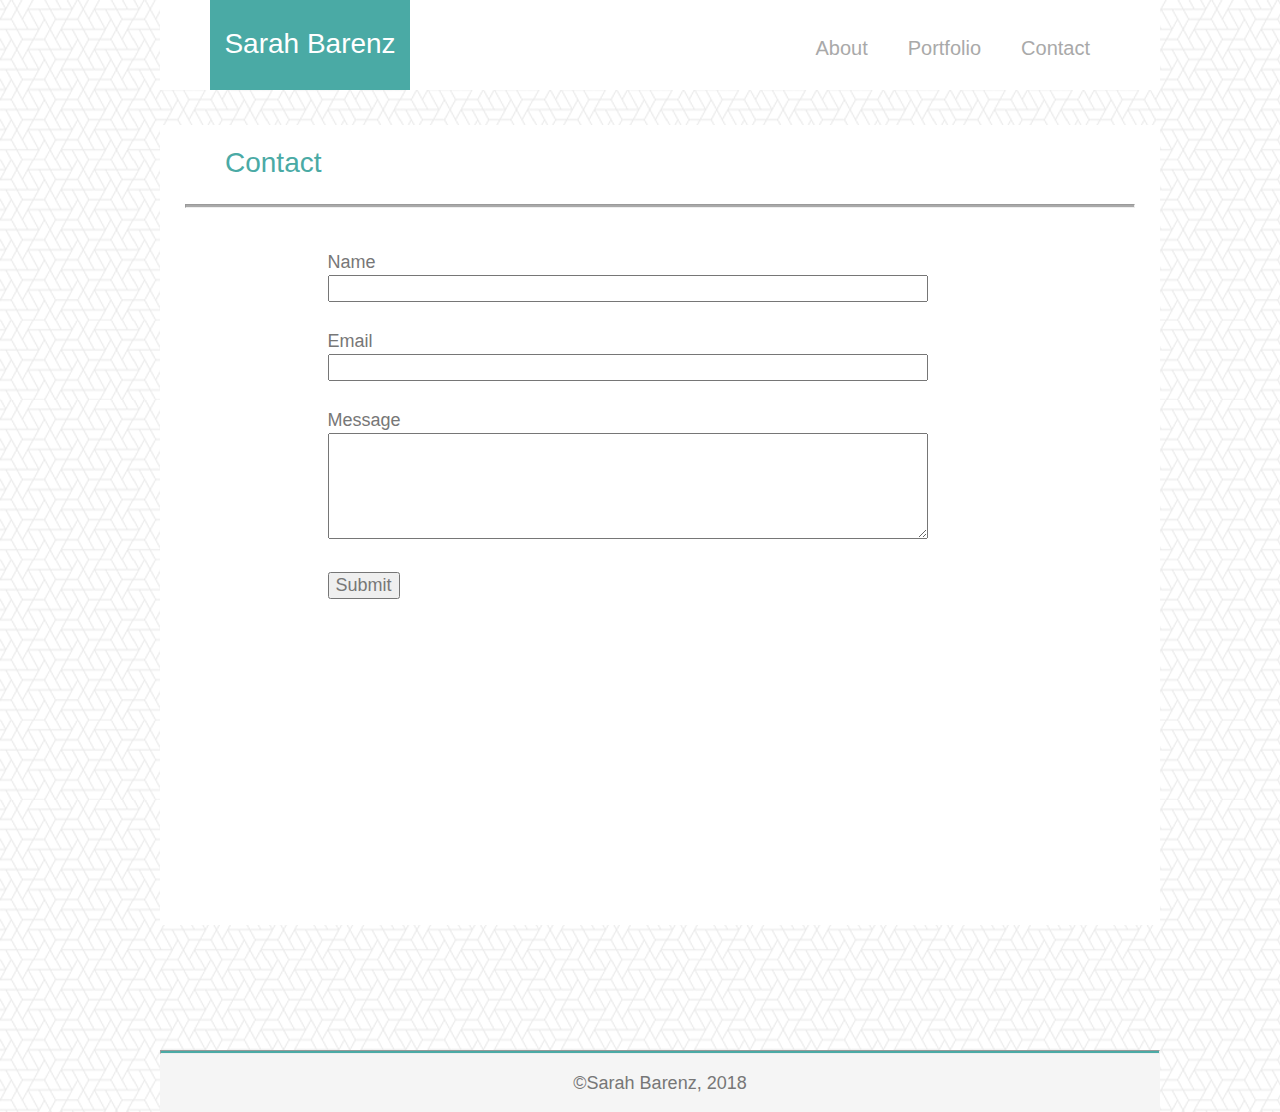
==== contact.html @ 8d60804f "restarted but further along" ====
<!DOCTYPE html>
<html>
<head>
    <meta charset="utf-8">
    <title>Sarah Barenz</title>
    <!-- CSS Reset -->
    <link rel="stylesheet" type="text/css" media="screen" href="assets/css/reset.css" />
    <!-- Actual Styling -->
    <link rel="stylesheet" type="text/css" media="screen" href="assets/css/style.css" />
</head>

<header id="header">
        <h1 id="name">Sarah Barenz</h1>
        <!--Links in upper right-->
        <ul id="links">
            <li><a href="index.html">About</a></li>
            <li><a href="portfolio.html">Portfolio</a></li>
            <li><a href="contact.html">Contact</a></li>
        </ul>
</header>

<body>
    <section id="bio">
        <h2>Contact</h2>
        <br>
        <br>
        <hr>
        <br>
        <form>
            Name<br>
            <input type="text" id="text">
            <br>
            <br>
            Email<br>
            <input type="text" id="text">
            <br>
            <br>
            Message<br>
            <textarea name="Text1" rows="5" id="textarea"></textarea>
            <br><br>
            <input type="submit" value="Submit" id="submit">
          </form> 
    </section>
</body>

<hr id="footerline">

<footer>
    <h5>&copy;Sarah Barenz, 2018</h5>
</footer>
</html>

</html>
---- assets/css/style.css ----
* {
    box-sizing: border-box;
    text-align: center;
  }

  .clearfix::after {
      content: "";
      display: block;
      clear: both;
  }
  
  body {
      font-family: 'Arial', 'Helvetica Neue', Helvetica, sans-serif;
      background-image: url("../images/what-the-hex.png");
      width: 960px;
      color: #777;
      margin: auto;
      font-size: 18px;
  }
  
  header {
    position: fixed;
    top: 0px;
    margin: 0px auto;
    color: darkgray;
    background: white;
    width: 1000px;
    height: 90px;
}

#name {
    background:#4aaaa5;
    width: 200px;
    height: 90px;
    margin-top: 0;
    margin-left: 50px;
    color:white;
    padding: 30px 0;
    float: left;
    font-size: 28px;
}

#links {
    list-style-type: none;
    margin-top: 18px;
    margin-right: 50px;
    padding: 0;
    overflow: hidden;
    float: right;
    font-size: 20px;
}

li {
    float: left;
}

li a {
    display: block;
    color: darkgrey;
    text-align: center;
    padding: 20px;
    text-decoration: none;
}

li a:hover {
    background: #fff8fb;
    color: black;
}

h2 {
    margin-left: 40px;
    font-size: 28px;
    float: left;
    color: #4aaaa5;
}

.portfoliopics {
    height: 250px;
}

.labels {
    float: left;
    margin-top: 240px;
    margin-left: -390px;
}

.label {
    background:#4aaaa5;
    width: 375px;
    height: 20px;
    margin-top: -70px;
    color:white;
    padding: 10px 20px 30px 20px;
    font-size: 18px;
    text-align: center;
}

.label2 {
    background:#4aaaa5;
    width: 380px;
    height: 20px;
    margin-top: -70px;
    margin-left: -5px;
    color:white;
    padding: 10px 20px 30px 20px;
    font-size: 18px;
    text-align: center;
}

.label4 {
    background:#4aaaa5;
    width: 380px;
    height: 20px;
    margin-top: -70px;
    margin-left: -6px;
    color:white;
    padding: 10px 20px 30px 20px;
    font-size: 18px;
    text-align: center;
}

hr {
    margin: 2px 0 15px 0;
    height: 4px;
    background: darkgrey;
}

img {
    height: 250px;
    float:left;
    margin: 0px 15px 5px 0;
}

#bio {
    background-color:white;
    width: 1000px;
    height: 800px;
    margin: 125px auto;
    padding: 25px;
    line-height: 26px;
}  

.wrapper {
    width: 80%;
    margin: auto;
}

.portfoliomain {
    background-color:white;
    width: 1000px;
    height: 800px;
    margin: 125px auto;
    padding: 25px;
    line-height: 26px;
}

.portfolio {
    float: left;
}

p {
    text-align: left;
}   

form {
    width: 70%;
    height: 600px;
    text-align: left;
    margin: auto;
    /* padding-left: 70px; */
}

#text {
    text-align: left;
    width: 600px;
    font-size: 18px;
}

#textarea {
    text-align: left;
    width: 600px;
    font-size: 18px;
}

#submit {
    font-size: 18px;
    color: #777;
}

#footerline {
    margin: 0;
    width: 1000px;
    height: 4px;
    background: #4aaaa5
}
  footer {
    padding: 20px;
    margin: 0;
    color: #777;
    background: whitesmoke;
    width: 1000px;
    text-align: center;
    border-top: 4px;
    border-top-color: #4aaaa5;
  }

  #links {
    text-align: center;
    display: inline-block;
  }
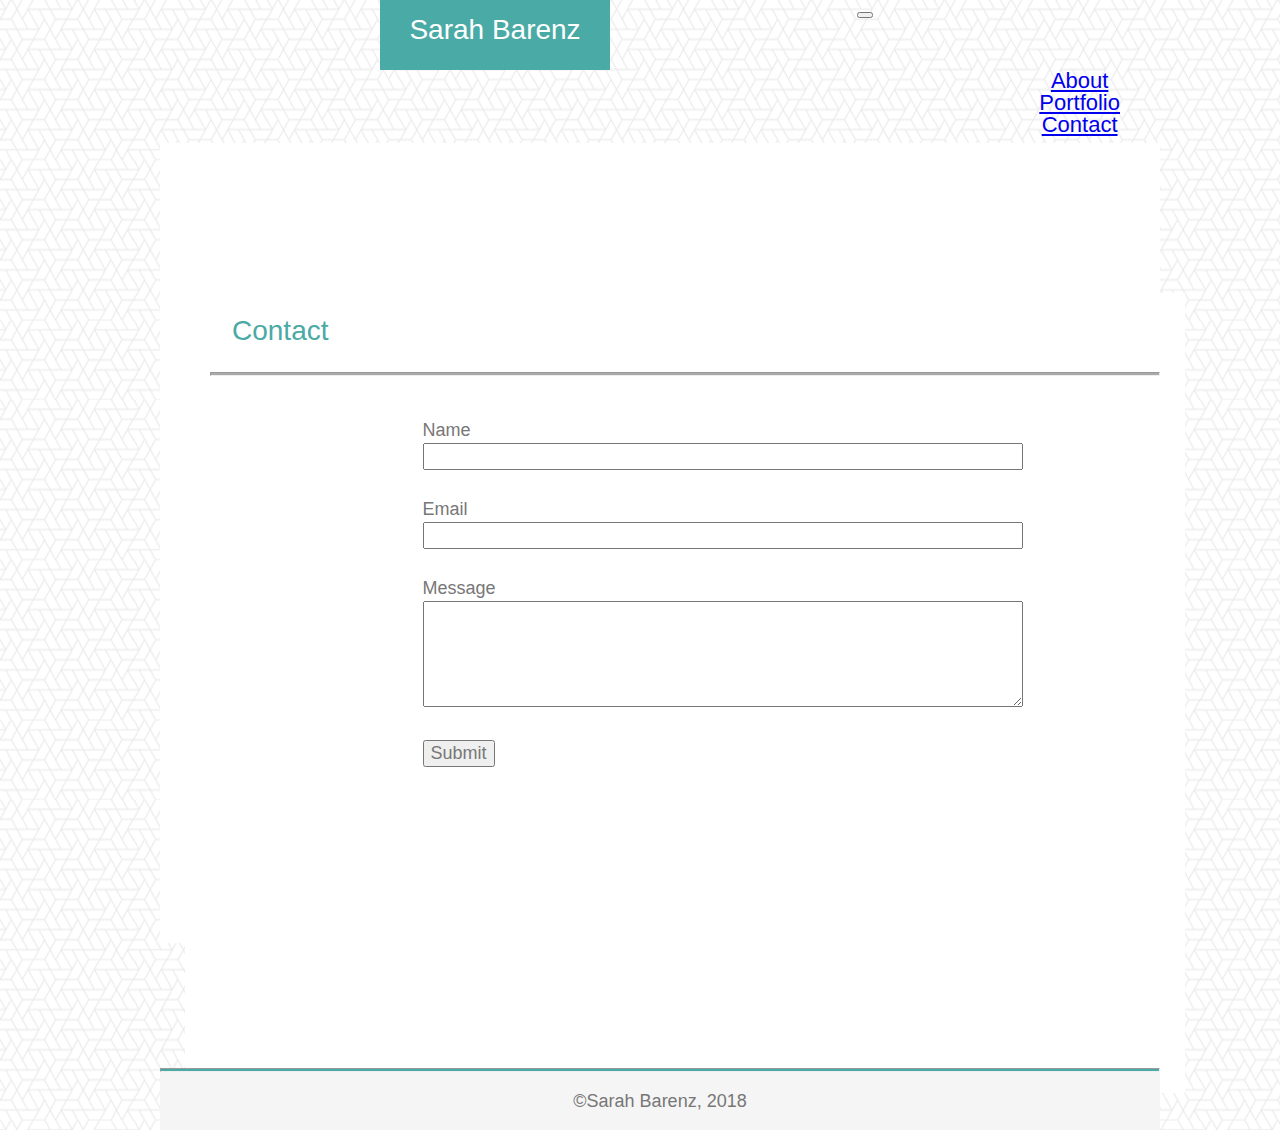
==== commit 2ef2214e: "index and contact good, portfolio is jumbled" ====
--- a/contact.html
+++ b/contact.html
@@ -1,53 +1,85 @@
 <!DOCTYPE html>
 <html>
-<head>
+  <head>
     <meta charset="utf-8">
+    <meta name="viewport" content="width=device-width, initial-scale=1, shrink-to-fit=no">
     <title>Sarah Barenz</title>
     <!-- CSS Reset -->
     <link rel="stylesheet" type="text/css" media="screen" href="assets/css/reset.css" />
+    <!-- Bootstrap CDN -->
+    <link rel="stylesheet" href="https://stackpath.bootstrapcdn.com/bootstrap/4.1.3/css/bootstrap.min.css" integrity="sha384-MCw98/SFnGE8fJT3GXwEOngsV7Zt27NXFoaoApmYm81iuXoPkFOJwJ8ERdknLPMO" crossorigin="anonymous">
     <!-- Actual Styling -->
     <link rel="stylesheet" type="text/css" media="screen" href="assets/css/style.css" />
-</head>
+  </head>
 
-<header id="header">
-        <h1 id="name">Sarah Barenz</h1>
+<!-- <header id="header">
+        <h1 id="name">Sarah Barenz</h1> -->
         <!--Links in upper right-->
-        <ul id="links">
+        <!-- <ul id="links">
             <li><a href="index.html">About</a></li>
             <li><a href="portfolio.html">Portfolio</a></li>
             <li><a href="contact.html">Contact</a></li>
         </ul>
-</header>
+</header> -->
+
+<nav class="navbar fixed-top navbar-expand-lg navbar-light bg-light">
+    <h1 class="navbar-brand" href="#">Sarah Barenz</h1>
+    <button class="navbar-toggler" type="button" data-toggle="collapse" data-target="#navbarNav" aria-controls="navbarNav" aria-expanded="false" aria-label="Toggle navigation">
+        <span class="navbar-toggler-icon"></span>
+    </button>
+    <div class="collapse navbar-collapse" id="navbarNav">
+        <div class="links">
+            <ul class="navbar-nav">
+            <li class="nav-item">
+                <a class="nav-link" href="index.html">About</a>
+            </li>
+            <li class="nav-item">
+                <a class="nav-link" href="portfolio.html">Portfolio</a>
+            </li>
+            <li class="nav-item">
+                <a class="nav-link" href="contact.html">Contact</a>
+            </li>
+            </ul>
+        </div>
+    </div>
+</nav>
 
 <body>
     <section id="bio">
-        <h2>Contact</h2>
-        <br>
-        <br>
-        <hr>
-        <br>
-        <form>
-            Name<br>
-            <input type="text" id="text">
-            <br>
-            <br>
-            Email<br>
-            <input type="text" id="text">
-            <br>
-            <br>
-            Message<br>
-            <textarea name="Text1" rows="5" id="textarea"></textarea>
-            <br><br>
-            <input type="submit" value="Submit" id="submit">
-          </form> 
+    <div class="container">
+            <div class="row">
+                <div class="col-md-12">
+                    <h2>Contact</h2>
+                    <br>
+                    <br>
+                    <hr>
+                    <br>
+                </div>
+    
+    <div class="row">
+        <div class="col-md-12">
+            <form>
+                    Name<br>
+                    <input type="text" id="text">
+                    <br>
+                    <br>
+                    Email<br>
+                    <input type="text" id="text">
+                    <br>
+                    <br>
+                    Message<br>
+                    <textarea name="Text1" rows="5" id="textarea"></textarea>
+                    <br><br>
+                    <input type="submit" value="Submit" id="submit">
+            </form>
+        </div>
     </section>
-</body>
 
 <hr id="footerline">
 
 <footer>
     <h5>&copy;Sarah Barenz, 2018</h5>
 </footer>
+</body>
+
 </html>
-
-</html>--- a/assets/css/style.css
+++ b/assets/css/style.css
@@ -28,29 +28,31 @@
     height: 90px;
 }
 
-#name {
-    background:#4aaaa5;
-    width: 200px;
-    height: 90px;
+/* name in nav bar */
+.navbar-light .navbar-brand {
+    color: white;
+    font-family: 'Arial', 'Helvetica Neue', Helvetica, sans-serif;
+    background:#4aaaa5;
+    width: 230px;
+    height: 70px;
     margin-top: 0;
-    margin-left: 50px;
-    color:white;
-    padding: 30px 0;
+    margin-left: 220px;
+    color:white;
+    padding-top: 16px;
     float: left;
     font-size: 28px;
 }
 
-#links {
+/* links in nav bar */
+.navbar-nav {
     list-style-type: none;
-    margin-top: 18px;
-    margin-right: 50px;
-    padding: 0;
+    margin-left: 440px;
     overflow: hidden;
     float: right;
-    font-size: 20px;
-}
-
-li {
+    font-size: 22px;
+}
+
+/* li {
     float: left;
 }
 
@@ -60,15 +62,15 @@
     text-align: center;
     padding: 20px;
     text-decoration: none;
-}
+} */
 
 li a:hover {
-    background: #fff8fb;
+    background: #ebc9d8;
     color: black;
 }
 
 h2 {
-    margin-left: 40px;
+    margin-left: 22px;
     font-size: 28px;
     float: left;
     color: #4aaaa5;
@@ -145,7 +147,7 @@
     margin: auto;
 }
 
-.portfoliomain {
+.container {
     background-color:white;
     width: 1000px;
     height: 800px;
@@ -154,9 +156,9 @@
     line-height: 26px;
 }
 
-.portfolio {
-    float: left;
-}
+/* .container2 {
+    float: left;
+} */
 
 p {
     text-align: left;
@@ -167,7 +169,7 @@
     height: 600px;
     text-align: left;
     margin: auto;
-    /* padding-left: 70px; */
+    padding-left: 70px;
 }
 
 #text {
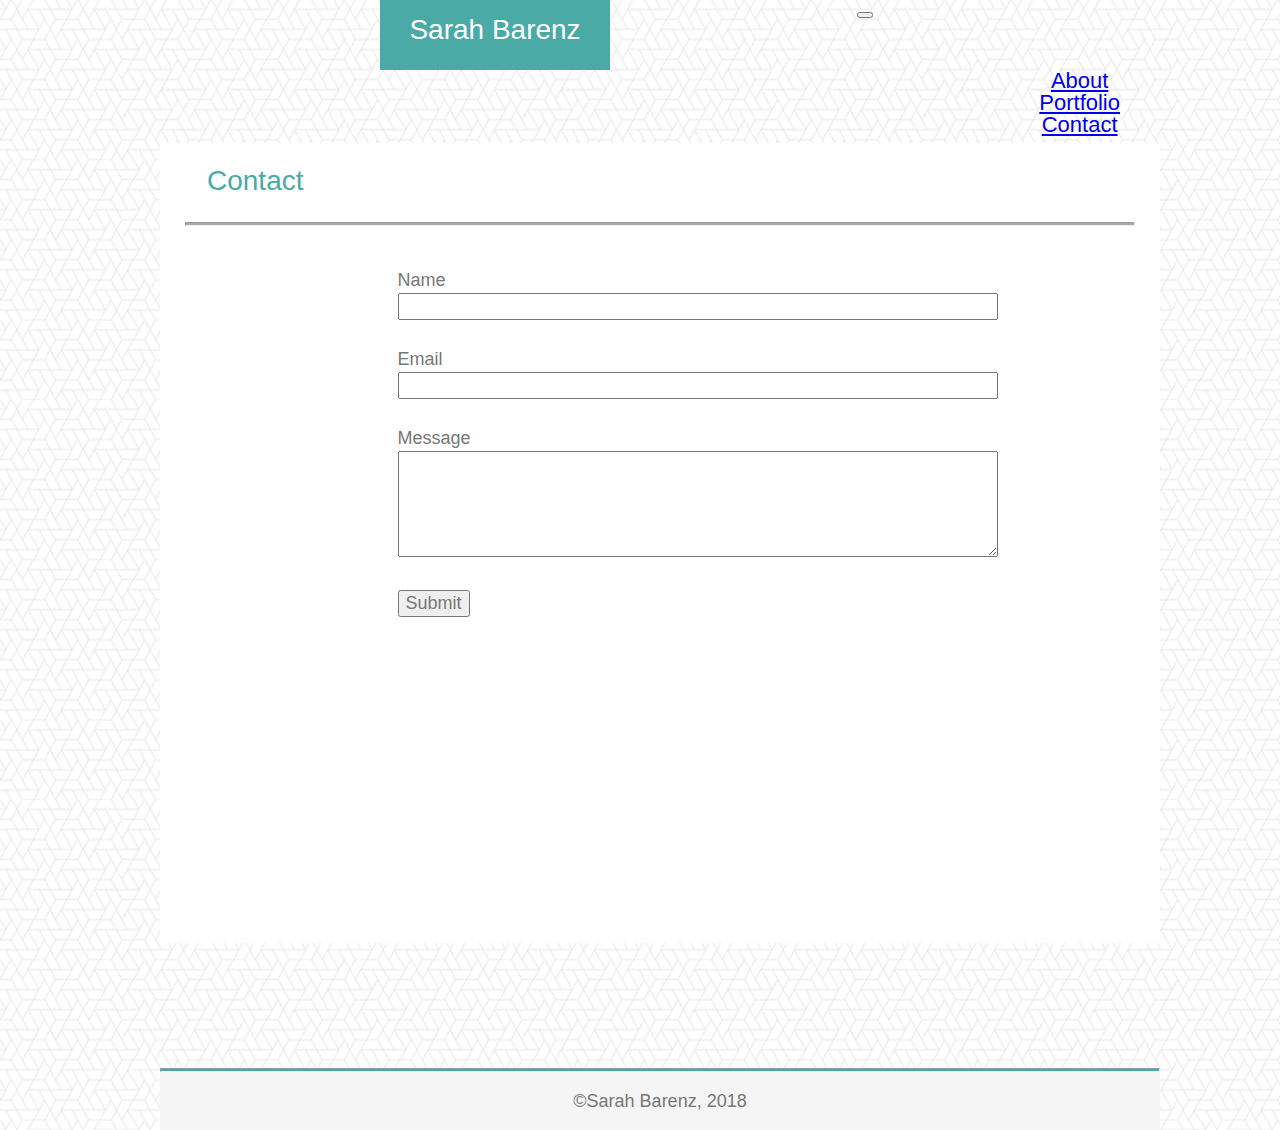
==== commit 4911c31a: "all pages good" ====
--- a/contact.html
+++ b/contact.html
@@ -45,8 +45,8 @@
 </nav>
 
 <body>
-    <section id="bio">
-    <div class="container">
+    <!-- <section id="bio"> -->
+        <div class="container">
             <div class="row">
                 <div class="col-md-12">
                     <h2>Contact</h2>
@@ -55,31 +55,34 @@
                     <hr>
                     <br>
                 </div>
-    
-    <div class="row">
-        <div class="col-md-12">
-            <form>
-                    Name<br>
-                    <input type="text" id="text">
-                    <br>
-                    <br>
-                    Email<br>
-                    <input type="text" id="text">
-                    <br>
-                    <br>
-                    Message<br>
-                    <textarea name="Text1" rows="5" id="textarea"></textarea>
-                    <br><br>
-                    <input type="submit" value="Submit" id="submit">
-            </form>
+            </div>
+                
+            <div class="row">
+                <div class="col-md-12">
+                    <form>
+                            Name<br>
+                            <input type="text" id="text">
+                            <br>
+                            <br>
+                            Email<br>
+                            <input type="text" id="text">
+                            <br>
+                            <br>
+                            Message<br>
+                            <textarea name="Text1" rows="5" id="textarea"></textarea>
+                            <br><br>
+                            <input type="submit" value="Submit" id="submit">
+                    </form>
+                </div>
+            </div>
         </div>
-    </section>
+    <!-- </section> -->
 
-<hr id="footerline">
+    <hr id="footerline">
 
-<footer>
-    <h5>&copy;Sarah Barenz, 2018</h5>
-</footer>
+    <footer>
+        <h5>&copy;Sarah Barenz, 2018</h5>
+    </footer>
 </body>
 
 </html>
--- a/assets/css/style.css
+++ b/assets/css/style.css
@@ -137,7 +137,7 @@
     background-color:white;
     width: 1000px;
     height: 800px;
-    margin: 125px auto;
+    /* margin: 125px auto; */
     padding: 25px;
     line-height: 26px;
 }  
@@ -156,9 +156,14 @@
     line-height: 26px;
 }
 
-/* .container2 {
-    float: left;
-} */
+.container2 {
+    background-color:white;
+    width: 1000px;
+    height: 900px;
+    margin: 75px auto;
+    padding: 25px;
+    line-height: 26px;
+}
 
 p {
     text-align: left;
